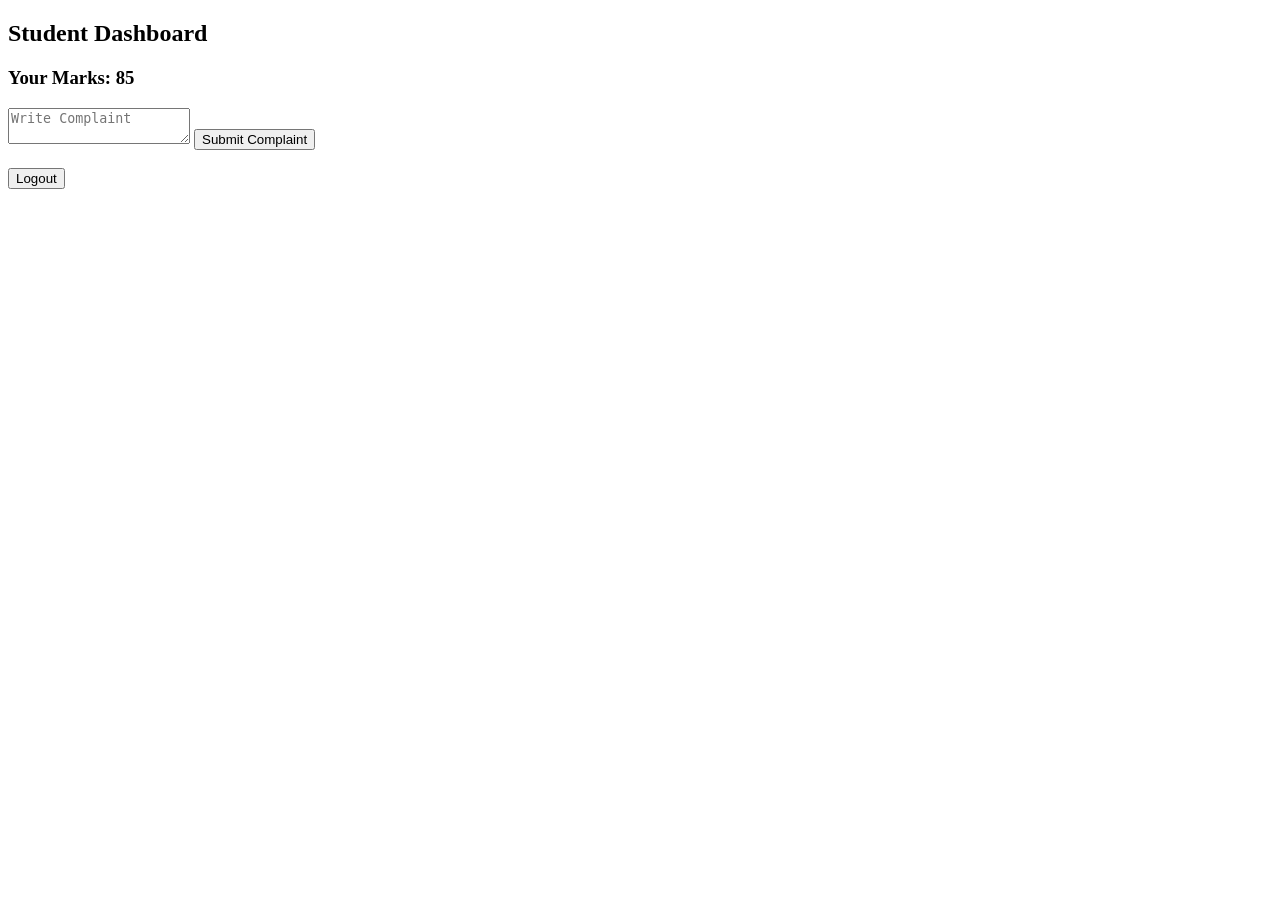
==== dashboard.html @ 109fed46 "Create dashboard.html" ====
<!DOCTYPE html>
<html>
<head>
<title>Dashboard</title>
<link rel="stylesheet" href="style.css">
</head>

<body>

<div class="container">

<div class="card">

<h2>Student Dashboard</h2>

<h3>Your Marks: 85</h3>

<textarea id="complaint" placeholder="Write Complaint"></textarea>

<button onclick="sendComplaint()">
Submit Complaint
</button>

<br><br>

<button onclick="logout()">
Logout
</button>

</div>

</div>

<script src="dashboard.js"></script>

</body>
</html>
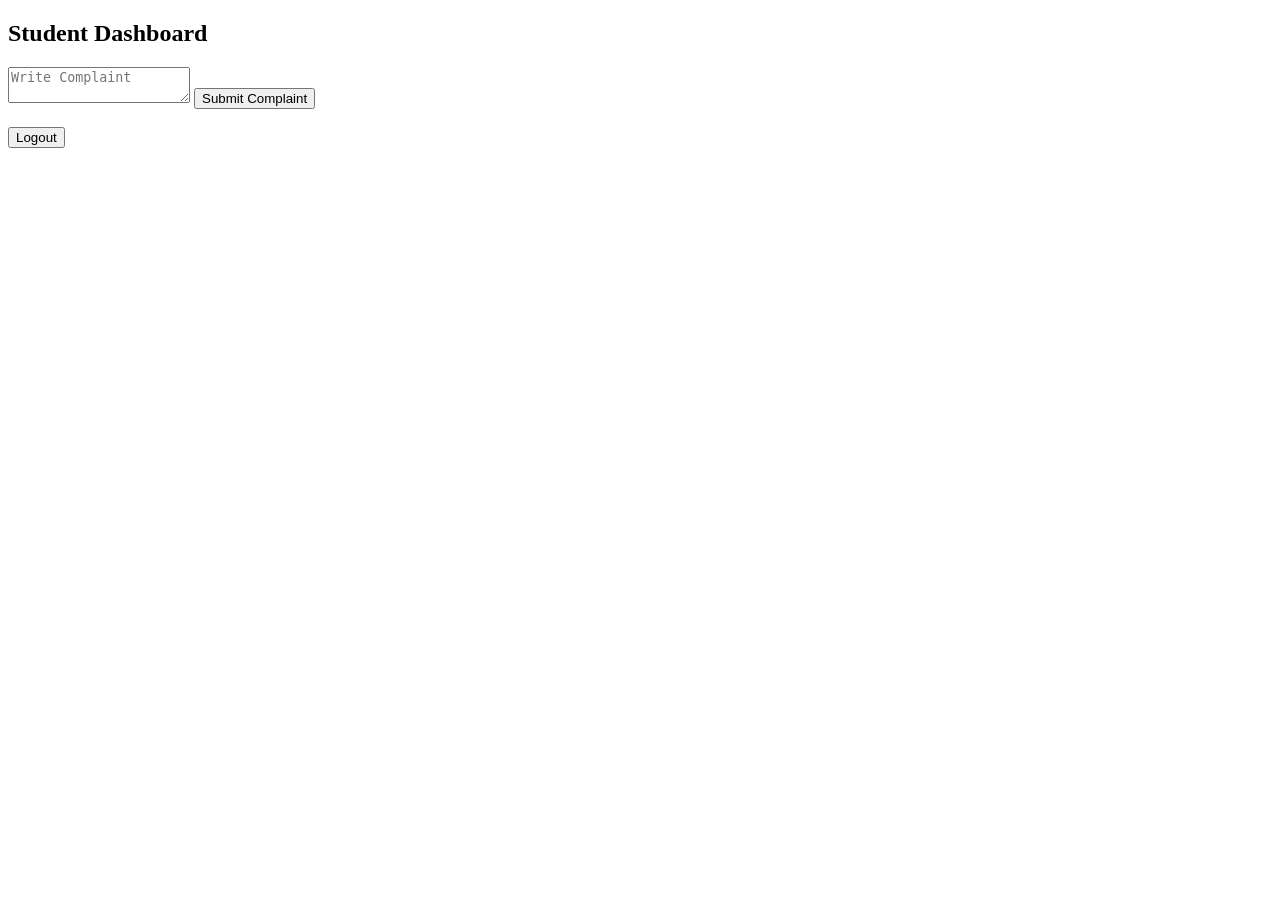
==== commit 87802bb2: "Update dashboard.html" ====
--- a/dashboard.html
+++ b/dashboard.html
@@ -1,8 +1,11 @@
 <!DOCTYPE html>
 <html>
 <head>
+
 <title>Dashboard</title>
+
 <link rel="stylesheet" href="style.css">
+
 </head>
 
 <body>
@@ -13,9 +16,12 @@
 
 <h2>Student Dashboard</h2>
 
-<h3>Your Marks: 85</h3>
+<div id="studentInfo"></div>
 
-<textarea id="complaint" placeholder="Write Complaint"></textarea>
+<textarea
+id="complaint"
+placeholder="Write Complaint">
+</textarea>
 
 <button onclick="sendComplaint()">
 Submit Complaint
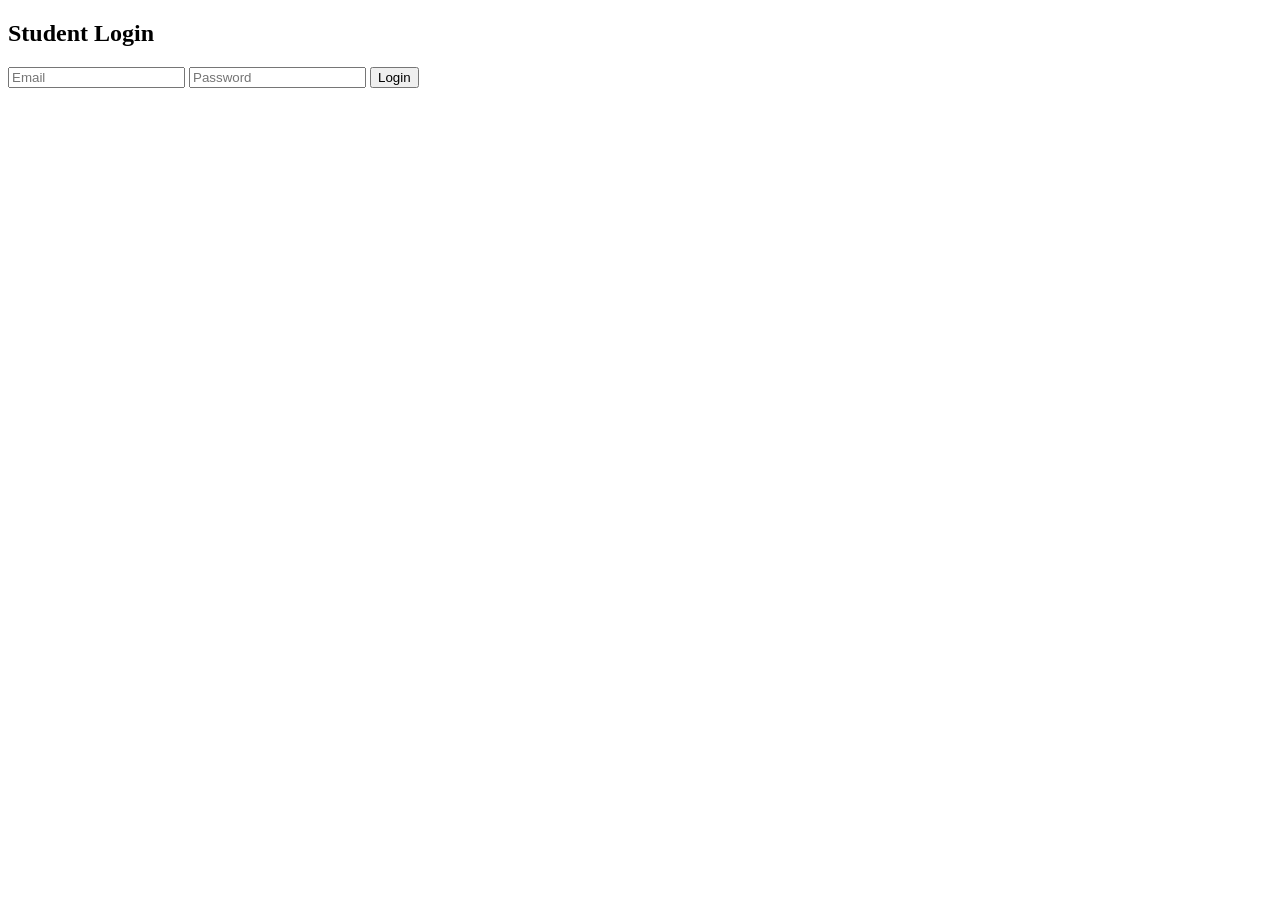
==== commit 3e6a038b: "Update dashboard.html" ====
--- a/dashboard.html
+++ b/dashboard.html
@@ -1,8 +1,13 @@
 <!DOCTYPE html>
-<html>
+<html lang="en">
+
 <head>
 
-<title>Dashboard</title>
+<meta charset="UTF-8">
+
+<meta name="viewport" content="width=device-width, initial-scale=1.0">
+
+<title>Student Dashboard</title>
 
 <link rel="stylesheet" href="style.css">
 
@@ -17,6 +22,48 @@
 <h2>Student Dashboard</h2>
 
 <div id="studentInfo"></div>
+
+<h3 class="table-title">
+Result Table
+</h3>
+
+<div class="table-container">
+
+<table>
+
+<thead>
+
+<tr>
+
+<th>Mid</th>
+<th>Test</th>
+<th>Assignment</th>
+<th>Final</th>
+<th>Total</th>
+<th>Grade</th>
+
+</tr>
+
+</thead>
+
+<tbody>
+
+<tr>
+
+<td id="mid"></td>
+<td id="test"></td>
+<td id="assignment"></td>
+<td id="final"></td>
+<td id="total"></td>
+<td id="grade"></td>
+
+</tr>
+
+</tbody>
+
+</table>
+
+</div>
 
 <textarea
 id="complaint"
@@ -40,4 +87,5 @@
 <script src="dashboard.js"></script>
 
 </body>
+
 </html>
--- a/style.css
+++ b/style.css
@@ -0,0 +1,25 @@
+.table-container{
+overflow-x:auto;
+margin:20px 0;
+}
+
+table{
+width:100%;
+border-collapse:collapse;
+}
+
+table th,
+table td{
+border:1px solid #ccc;
+padding:12px;
+text-align:center;
+}
+
+table th{
+background:#007bff;
+color:white;
+}
+
+table tr:nth-child(even){
+background:#f5f5f5;
+}
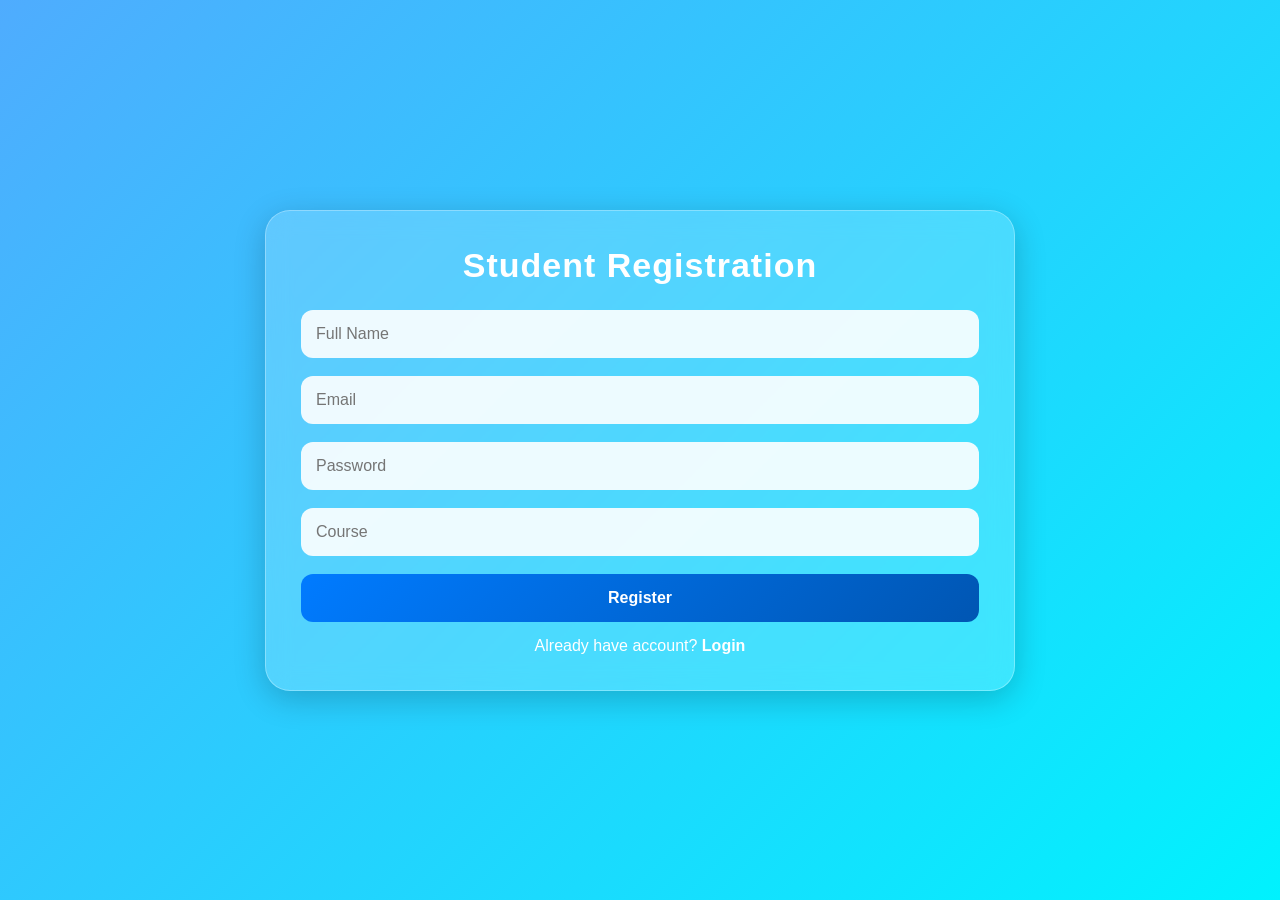
==== commit 5cc57976: "Update dashboard.html" ====
--- a/dashboard.html
+++ b/dashboard.html
@@ -7,7 +7,7 @@
 
 <meta name="viewport" content="width=device-width, initial-scale=1.0">
 
-<title>Student Dashboard</title>
+<title>Student Registration</title>
 
 <link rel="stylesheet" href="style.css">
 
@@ -19,72 +19,47 @@
 
 <div class="card">
 
-<h2>Student Dashboard</h2>
+<h2>Student Registration</h2>
 
-<div id="studentInfo"></div>
+<form id="registerForm">
 
-<h3 class="table-title">
-Result Table
-</h3>
-
-<div class="table-container">
-
-<table>
-
-<thead>
-
-<tr>
-
-<th>Mid</th>
-<th>Test</th>
-<th>Assignment</th>
-<th>Final</th>
-<th>Total</th>
-<th>Grade</th>
-
-</tr>
-
-</thead>
-
-<tbody>
-
-<tr>
-
-<td id="mid"></td>
-<td id="test"></td>
-<td id="assignment"></td>
-<td id="final"></td>
-<td id="total"></td>
-<td id="grade"></td>
-
-</tr>
-
-</tbody>
-
-</table>
-
+<div class="input-group">
+<input type="text" id="name" placeholder="Full Name" required>
 </div>
 
-<textarea
-id="complaint"
-placeholder="Write Complaint">
-</textarea>
+<div class="input-group">
+<input type="email" id="email" placeholder="Email" required>
+</div>
 
-<button onclick="sendComplaint()">
-Submit Complaint
+<div class="input-group">
+<input type="password" id="password" placeholder="Password" required>
+</div>
+
+<div class="input-group">
+<input type="text" id="course" placeholder="Course" required>
+</div>
+
+<button type="submit">
+Register
 </button>
 
-<br><br>
+</form>
 
-<button onclick="logout()">
-Logout
-</button>
+<p>
+
+Already have account?
+
+<a href="login.html">
+Login
+</a>
+
+</p>
 
 </div>
 
 </div>
 
-<script src="dashboard.js"></script>
+<script src="script.js"></script>
 
 </body>
 
--- a/style.css
+++ b/style.css
@@ -1,25 +1,241 @@
+*{
+margin:0;
+padding:0;
+box-sizing:border-box;
+font-family:'Segoe UI',sans-serif;
+}
+
+body{
+background:linear-gradient(135deg,#4facfe,#00f2fe);
+min-height:100vh;
+display:flex;
+justify-content:center;
+align-items:center;
+padding:20px;
+overflow-x:hidden;
+}
+
+.container{
+width:100%;
+display:flex;
+justify-content:center;
+align-items:center;
+animation:fadeIn 1s ease;
+}
+
+.card{
+width:100%;
+max-width:750px;
+background:rgba(255,255,255,0.18);
+backdrop-filter:blur(12px);
+-webkit-backdrop-filter:blur(12px);
+border:1px solid rgba(255,255,255,0.3);
+padding:35px;
+border-radius:25px;
+box-shadow:0 8px 32px rgba(0,0,0,0.2);
+transition:0.4s ease;
+}
+
+.card:hover{
+transform:translateY(-5px);
+box-shadow:0 15px 35px rgba(0,0,0,0.25);
+}
+
+h2{
+text-align:center;
+font-size:34px;
+margin-bottom:25px;
+color:white;
+font-weight:700;
+letter-spacing:1px;
+}
+
+h3{
+margin-bottom:12px;
+color:white;
+}
+
+#studentInfo{
+background:rgba(255,255,255,0.15);
+padding:18px;
+border-radius:15px;
+margin-bottom:25px;
+color:white;
+line-height:1.8;
+backdrop-filter:blur(5px);
+}
+
+.table-title{
+margin-bottom:15px;
+color:white;
+font-size:22px;
+}
+
 .table-container{
 overflow-x:auto;
-margin:20px 0;
+margin-bottom:25px;
+border-radius:15px;
 }
 
 table{
 width:100%;
 border-collapse:collapse;
+overflow:hidden;
+border-radius:15px;
+min-width:600px;
+background:white;
+}
+
+table th{
+background:#007bff;
+color:white;
+padding:15px;
+font-size:16px;
+}
+
+table td{
+padding:14px;
+text-align:center;
+border-bottom:1px solid #eee;
+transition:0.3s;
+}
+
+table tr:hover td{
+background:#f0f8ff;
+transform:scale(1.01);
+}
+
+textarea,
+input{
+width:100%;
+padding:15px;
+margin-bottom:18px;
+border:none;
+outline:none;
+border-radius:12px;
+font-size:16px;
+background:rgba(255,255,255,0.9);
+transition:0.3s ease;
+}
+
+textarea:focus,
+input:focus{
+transform:scale(1.02);
+box-shadow:0 0 12px rgba(0,123,255,0.4);
+}
+
+textarea{
+resize:none;
+height:120px;
+}
+
+button{
+width:100%;
+padding:15px;
+border:none;
+border-radius:12px;
+background:linear-gradient(135deg,#007bff,#0056b3);
+color:white;
+font-size:16px;
+font-weight:600;
+cursor:pointer;
+transition:0.3s ease;
+position:relative;
+overflow:hidden;
+}
+
+button:hover{
+transform:translateY(-3px);
+box-shadow:0 8px 20px rgba(0,123,255,0.4);
+}
+
+button:active{
+transform:scale(0.98);
+}
+
+a{
+text-decoration:none;
+color:#fff;
+font-weight:600;
+transition:0.3s;
+}
+
+a:hover{
+opacity:0.8;
+}
+
+p{
+text-align:center;
+margin-top:15px;
+color:white;
+}
+
+::-webkit-scrollbar{
+height:8px;
+width:8px;
+}
+
+::-webkit-scrollbar-thumb{
+background:#007bff;
+border-radius:10px;
+}
+
+@keyframes fadeIn{
+
+from{
+opacity:0;
+transform:translateY(20px);
+}
+
+to{
+opacity:1;
+transform:translateY(0);
+}
+
+}
+
+@media(max-width:768px){
+
+.card{
+padding:25px;
+}
+
+h2{
+font-size:28px;
 }
 
 table th,
 table td{
-border:1px solid #ccc;
 padding:12px;
-text-align:center;
-}
-
-table th{
-background:#007bff;
-color:white;
-}
-
-table tr:nth-child(even){
-background:#f5f5f5;
-}
+font-size:14px;
+}
+
+}
+
+@media(max-width:480px){
+
+body{
+padding:10px;
+}
+
+.card{
+padding:18px;
+border-radius:18px;
+}
+
+h2{
+font-size:24px;
+}
+
+button,
+textarea,
+input{
+font-size:15px;
+padding:13px;
+}
+
+table{
+min-width:500px;
+}
+
+}
